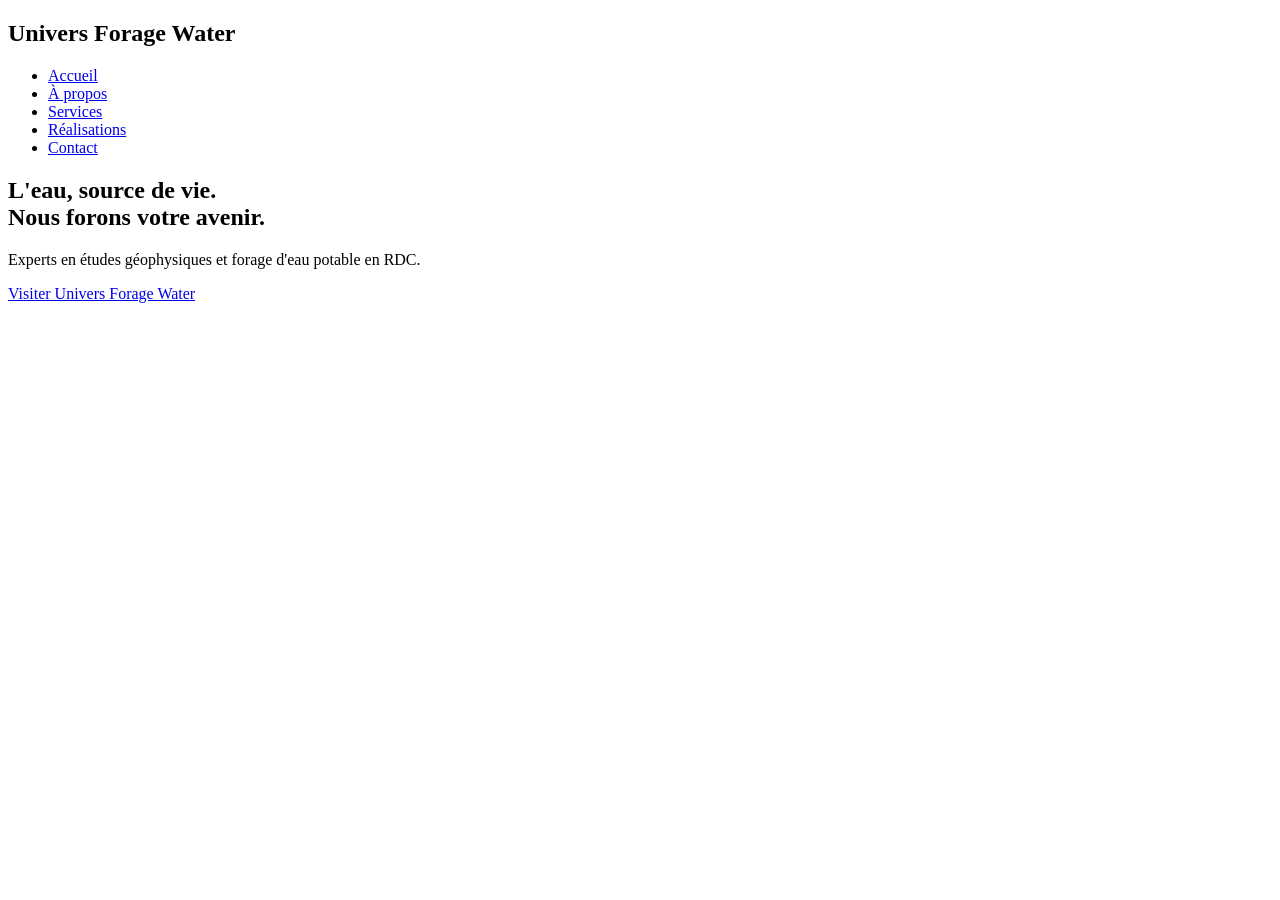
==== docs/index.html @ 2a77e846 "Add initial HTML structure for index page" ====
<!DOCTYPE html>
<html lang="fr">
<head>
    <meta charset="UTF-8">
    <meta name="viewport" content="width=device-width, initial-scale=1.0">
    <title>Univers Forage Water</title>

    <link rel="stylesheet" href="css/style.css">
</head>
<body>

<header>
    <nav class="navbar">
        <h2 class="logo">Univers Forage Water</h2>

        <ul class="menu">
            <li><a href="#">Accueil</a></li>
            <li><a href="#">À propos</a></li>
            <li><a href="#">Services</a></li>
            <li><a href="#">Réalisations</a></li>
            <li><a href="#">Contact</a></li>
        </ul>
    </nav>
</header>

<section class="hero">

<div class="overlay">

<h1>L'eau, source de vie.<br>Nous forons votre avenir.</h1>

<p>
Experts en études géophysiques et forage d'eau potable en RDC.
</p>

<a href="#" class="btn">
Visiter Univers Forage Water
</a>

</div>

</section>

<script src="js/script.js"></script>

</body>
</html>
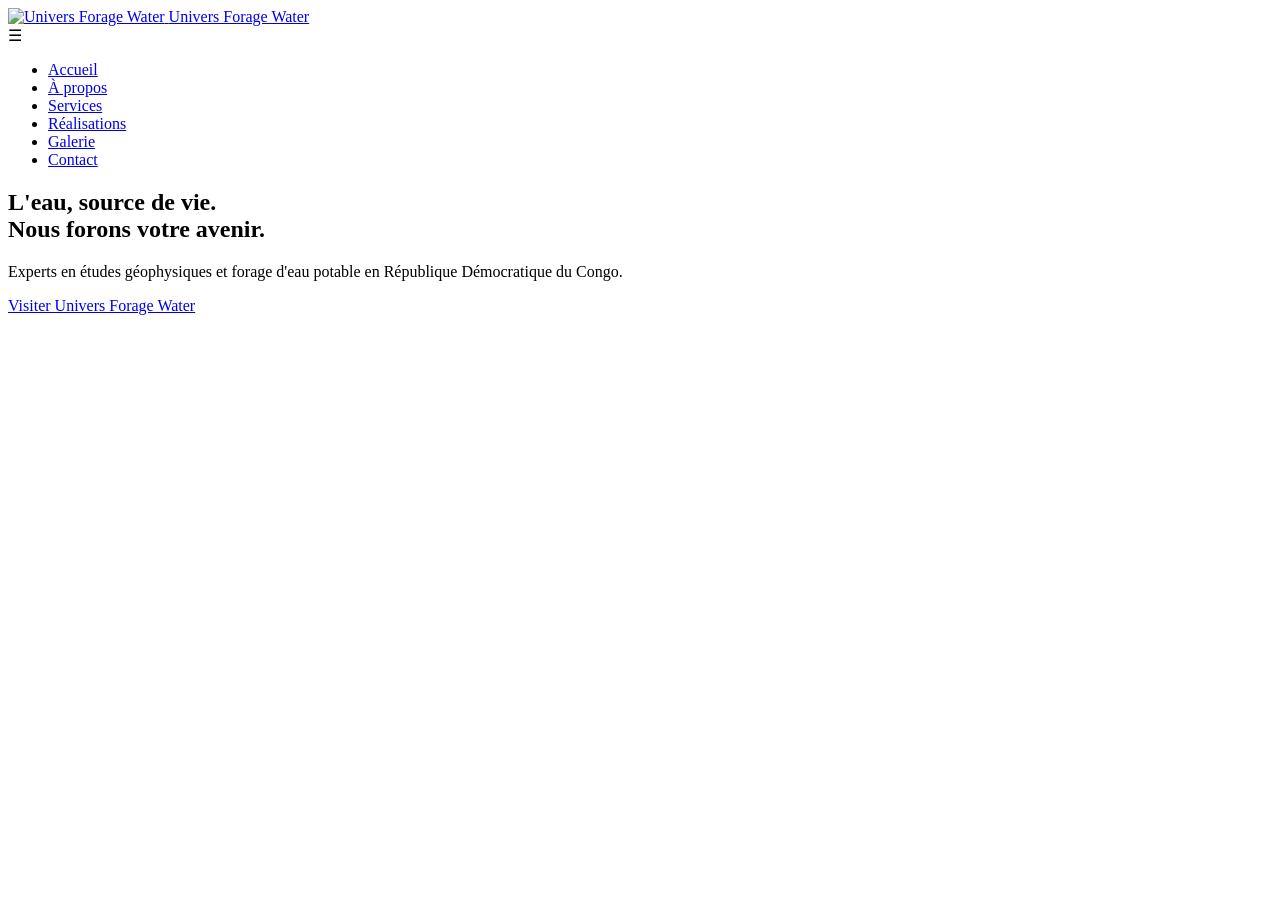
==== commit df734f45: "Update index.html" ====
--- a/docs/index.html
+++ b/docs/index.html
@@ -10,31 +10,62 @@
 <body>
 
 <header>
-    <nav class="navbar">
-        <h2 class="logo">Univers Forage Water</h2>
 
-        <ul class="menu">
-            <li><a href="#">Accueil</a></li>
-            <li><a href="#">À propos</a></li>
-            <li><a href="#">Services</a></li>
-            <li><a href="#">Réalisations</a></li>
-            <li><a href="#">Contact</a></li>
-        </ul>
-    </nav>
+<a href="#" class="logo">
+
+<img src="images/logounivers.jpg" alt="Univers Forage Water">
+
+<span>Univers Forage Water</span>
+
+</a>
+
+<div class="menu-toggle">
+
+☰
+
+</div>
+
+<nav class="navbar">
+
+<ul>
+
+<li><a href="#">Accueil</a></li>
+
+<li><a href="#">À propos</a></li>
+
+<li><a href="#">Services</a></li>
+
+<li><a href="#">Réalisations</a></li>
+
+<li><a href="#">Galerie</a></li>
+
+<li><a href="#">Contact</a></li>
+
+</ul>
+
+</nav>
+
 </header>
 
 <section class="hero">
 
-<div class="overlay">
+<div class="hero-content">
 
-<h1>L'eau, source de vie.<br>Nous forons votre avenir.</h1>
+<h1>
+L'eau, source de vie.<br>
+Nous forons votre avenir.
+</h1>
 
 <p>
-Experts en études géophysiques et forage d'eau potable en RDC.
+
+Experts en études géophysiques et forage d'eau potable en République Démocratique du Congo.
+
 </p>
 
-<a href="#" class="btn">
+<a href="#" class="hero-btn">
+
 Visiter Univers Forage Water
+
 </a>
 
 </div>
--- a/docs/css/style.css
+++ b/docs/css/style.css
@@ -0,0 +1 @@
+fichier principal 
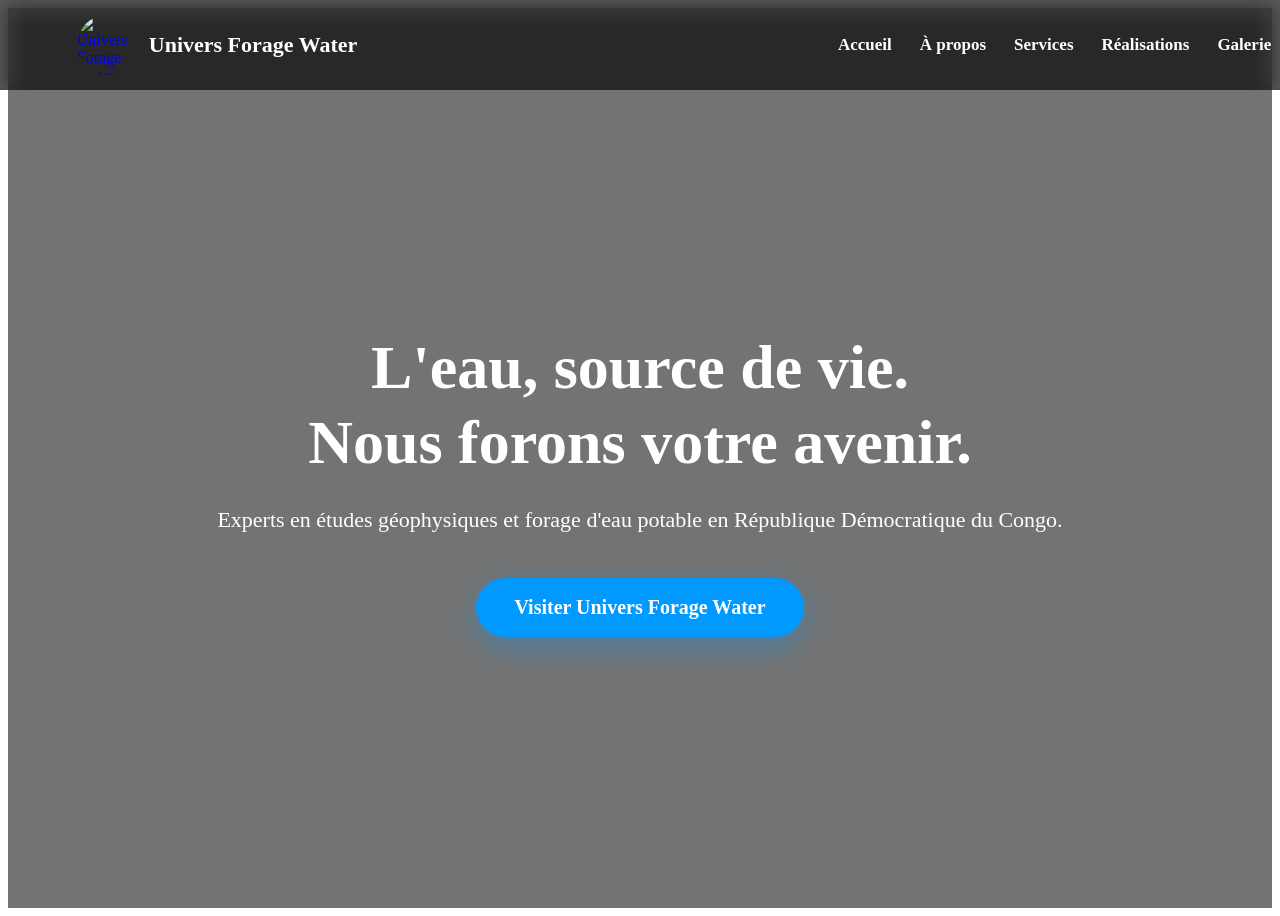
==== commit 9f3a5361: "Update index.html" ====
--- a/docs/index.html
+++ b/docs/index.html
@@ -6,6 +6,15 @@
     <title>Univers Forage Water</title>
 
     <link rel="stylesheet" href="css/style.css">
+<link rel="stylesheet" href="css/header.css">
+<link rel="stylesheet" href="css/hero.css">
+<link rel="stylesheet" href="css/about.css">
+<link rel="stylesheet" href="css/services.css">
+<link rel="stylesheet" href="css/gallery.css">
+<link rel="stylesheet" href="css/contact.css">
+<link rel="stylesheet" href="css/footer.css">
+<link rel="stylesheet" href="css/animations.css">
+<link rel="stylesheet" href="css/responsive.css">
 </head>
 <body>
 
@@ -72,7 +81,9 @@
 
 </section>
 
-<script src="js/script.js"></script>
+<script src="js/menu.js"></script>
+<script src="js/animation.js"></script>
+<script src="js/main.js"></script>
 
 </body>
 </html>
--- a/docs/css/header.css
+++ b/docs/css/header.css
@@ -0,0 +1,188 @@
+/* ===========================
+   HEADER - UNIVERS FORAGE WATER
+=========================== */
+
+header{
+    position: fixed;
+    top:0;
+    left:0;
+    width:100%;
+    padding:15px 6%;
+    display:flex;
+    justify-content:space-between;
+    align-items:center;
+    background:rgba(0,0,0,.65);
+    backdrop-filter:blur(10px);
+    z-index:1000;
+    transition:.4s;
+}
+
+/* Logo */
+
+.logo{
+    display:flex;
+    align-items:center;
+    text-decoration:none;
+}
+
+.logo img{
+    width:60px;
+    height:60px;
+    border-radius:50%;
+    object-fit:cover;
+    margin-right:12px;
+}
+
+.logo span{
+    color:#fff;
+    font-size:22px;
+    font-weight:700;
+}
+
+/* Navigation */
+
+.navbar{
+    display:flex;
+    align-items:center;
+}
+
+.navbar ul{
+    display:flex;
+    list-style:none;
+}
+
+.navbar ul li{
+    margin-left:28px;
+}
+
+.navbar ul li a{
+    color:#fff;
+    text-decoration:none;
+    font-size:17px;
+    font-weight:600;
+    transition:.3s;
+}
+
+.navbar ul li a:hover{
+
+    color:#00CFFF;
+
+}
+
+/* Bouton */
+
+.btn-header{
+
+    background:#0099ff;
+
+    color:#fff;
+
+    padding:12px 22px;
+
+    border-radius:30px;
+
+    text-decoration:none;
+
+    margin-left:30px;
+
+    transition:.3s;
+
+}
+
+.btn-header:hover{
+
+    background:#0066cc;
+
+}
+
+/* Hamburger */
+
+.menu-toggle{
+
+    display:none;
+
+    font-size:32px;
+
+    color:#fff;
+
+    cursor:pointer;
+
+}
+
+/* Responsive */
+
+@media(max-width:900px){
+
+.menu-toggle{
+
+display:block;
+
+}
+
+.navbar{
+
+position:absolute;
+
+top:90px;
+
+left:0;
+
+width:100%;
+
+background:#022a47;
+
+display:none;
+
+padding:20px 0;
+
+}
+
+.navbar.active{
+
+display:block;
+
+animation:fade .3s;
+
+}
+
+.navbar ul{
+
+flex-direction:column;
+
+align-items:center;
+
+}
+
+.navbar ul li{
+
+margin:18px 0;
+
+}
+
+.btn-header{
+
+display:none;
+
+}
+
+}
+
+@keyframes fade{
+
+from{
+
+opacity:0;
+
+transform:translateY(-15px);
+
+}
+
+to{
+
+opacity:1;
+
+transform:translateY(0);
+
+}
+
+}
--- a/docs/css/hero.css
+++ b/docs/css/hero.css
@@ -0,0 +1,145 @@
+/* ===========================
+   HERO SECTION
+=========================== */
+
+.hero{
+
+    width:100%;
+
+    height:100vh;
+
+    background:url("../images/foragelogo.png");
+
+    background-size:cover;
+
+    background-position:center;
+
+    position:relative;
+
+    display:flex;
+
+    justify-content:center;
+
+    align-items:center;
+
+}
+
+/* Overlay */
+
+.hero::before{
+
+content:"";
+
+position:absolute;
+
+top:0;
+
+left:0;
+
+width:100%;
+
+height:100%;
+
+background:rgba(0,0,0,.55);
+
+}
+
+.hero-content{
+
+position:relative;
+
+z-index:2;
+
+text-align:center;
+
+padding:20px;
+
+max-width:900px;
+
+}
+
+.hero-content h1{
+
+font-size:62px;
+
+color:#fff;
+
+margin-bottom:20px;
+
+font-weight:bold;
+
+line-height:1.2;
+
+}
+
+.hero-content p{
+
+font-size:22px;
+
+color:#fff;
+
+margin-bottom:40px;
+
+line-height:1.7;
+
+}
+
+/* Bouton */
+
+.hero-btn{
+
+display:inline-block;
+
+padding:18px 38px;
+
+background:#0099ff;
+
+color:#fff;
+
+text-decoration:none;
+
+font-size:20px;
+
+font-weight:bold;
+
+border-radius:50px;
+
+transition:.3s;
+
+box-shadow:0 10px 30px rgba(0,153,255,.35);
+
+}
+
+.hero-btn:hover{
+
+background:#0077cc;
+
+transform:translateY(-5px);
+
+}
+
+/* Responsive */
+
+@media(max-width:768px){
+
+.hero-content h1{
+
+font-size:40px;
+
+}
+
+.hero-content p{
+
+font-size:18px;
+
+}
+
+.hero-btn{
+
+font-size:18px;
+
+padding:16px 30px;
+
+}
+
+}
--- a/docs/css/about.css
+++ b/docs/css/about.css
@@ -0,0 +1 @@
+à propos 
--- a/docs/css/services.css
+++ b/docs/css/services.css
@@ -0,0 +1 @@
+service 
--- a/docs/css/gallery.css
+++ b/docs/css/gallery.css
@@ -0,0 +1 @@
+galerie 
--- a/docs/css/contact.css
+++ b/docs/css/contact.css
@@ -0,0 +1 @@
+contacter 
--- a/docs/css/footer.css
+++ b/docs/css/footer.css
@@ -0,0 +1 @@
+pied de page 
--- a/docs/css/animations.css
+++ b/docs/css/animations.css
@@ -0,0 +1 @@
+Chira 
--- a/docs/css/responsive.css
+++ b/docs/css/responsive.css
@@ -0,0 +1 @@
+Chira 
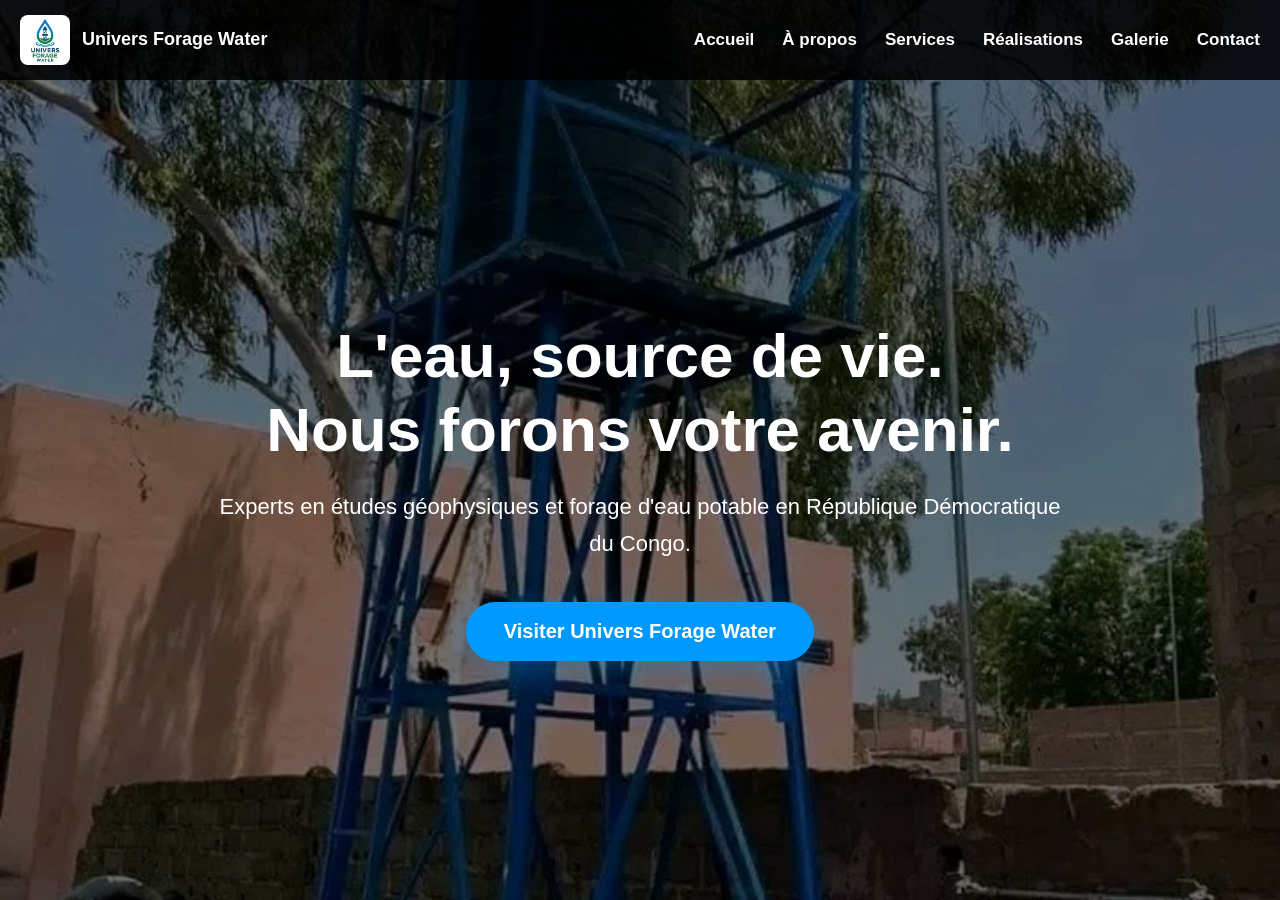
==== commit 8e89884d: "Update index.html" ====
--- a/docs/index.html
+++ b/docs/index.html
@@ -38,17 +38,17 @@
 
 <ul>
 
-<li><a href="#">Accueil</a></li>
+<li><a href="index.html">Accueil</a></li>
 
-<li><a href="#">À propos</a></li>
+<li><a href="a-propos.html">À propos</a></li>
 
-<li><a href="#">Services</a></li>
+<li><a href="services.html">Services</a></li>
 
-<li><a href="#">Réalisations</a></li>
+<li><a href="réalisations.html">Réalisations</a></li>
 
-<li><a href="#">Galerie</a></li>
+<li><a href="galerie.htmk">Galerie</a></li>
 
-<li><a href="#">Contact</a></li>
+<li><a href="contact.html">Contact</a></li>
 
 </ul>
 
--- a/docs/css/style.css
+++ b/docs/css/style.css
@@ -1 +1,12 @@
-fichier principal +/* RESET */
+*{
+    margin:0;
+    padding:0;
+    box-sizing:border-box;
+}
+
+body{
+    font-family:Arial, Helvetica, sans-serif;
+    overflow-x:hidden;
+    background:#fff;
+}
--- a/docs/css/header.css
+++ b/docs/css/header.css
@@ -3,40 +3,45 @@
 =========================== */
 
 header{
-    position: fixed;
+    position:fixed;
     top:0;
     left:0;
     width:100%;
-    padding:15px 6%;
+    height:80px;
+    padding:0 20px;
     display:flex;
     justify-content:space-between;
     align-items:center;
-    background:rgba(0,0,0,.65);
-    backdrop-filter:blur(10px);
+    background:rgba(0,0,0,.85);
     z-index:1000;
-    transition:.4s;
 }
-
-/* Logo */
 
 .logo{
     display:flex;
     align-items:center;
     text-decoration:none;
+    gap:12px;
 }
 
 .logo img{
-    width:60px;
-    height:60px;
-    border-radius:50%;
-    object-fit:cover;
-    margin-right:12px;
+    width:50px;
+    height:50px;
+    object-fit:contain;
+    border-radius:8px;
 }
 
 .logo span{
     color:#fff;
-    font-size:22px;
+    font-size:18px;
     font-weight:700;
+    line-height:1.2;
+}
+
+.menu-toggle{
+    color:#fff;
+    font-size:32px;
+    cursor:pointer;
+    margin-right:10px;
 }
 
 /* Navigation */
--- a/docs/css/hero.css
+++ b/docs/css/hero.css
@@ -7,8 +7,8 @@
     width:100%;
 
     height:100vh;
-
-    background:url("../images/foragelogo.png");
+    padding-top:80px;
+    background:url("../images/foragelogo.jpg");
 
     background-size:cover;
 
--- a/docs/css/about.css
+++ b/docs/css/about.css
@@ -1 +1,35 @@
-à propos +/*====================================
+      ABOUT HERO
+====================================*/
+
+.about-hero{
+    width:100%;
+    min-height:60vh;
+    background:url("../images/foragelogo.jpg") center center/cover no-repeat;
+    position:relative;
+    display:flex;
+    justify-content:center;
+    align-items:center;
+    text-align:center;
+}
+
+.about-hero::before{
+    content:"";
+    position:absolute;
+    top:0;
+    left:0;
+    width:100%;
+    height:100%;
+    background:rgba(0,0,0,.65);
+}
+
+.about-overlay{
+    position:relative;
+    z-index:2;
+    max-width:900px;
+    padding:20px;
+}
+
+.about-overlay h1{
+    color:#fff;
+    font-size:
--- a/docs/css/services.css
+++ b/docs/css/services.css
@@ -1 +1,178 @@
-service +/*====================================
+        HERO - SERVICES
+====================================*/
+
+.services-hero{
+    width:100%;
+    min-height:55vh;
+    background:url("../images/foragelogo.jpg") center center/cover no-repeat;
+    position:relative;
+    display:flex;
+    justify-content:center;
+    align-items:center;
+    text-align:center;
+}
+
+.services-hero::before{
+    content:"";
+    position:absolute;
+    inset:0;
+    background:rgba(0,0,0,.65);
+}
+
+.services-overlay{
+    position:relative;
+    z-index:2;
+    max-width:850px;
+    padding:20px;
+}
+
+.services-overlay h1{
+    color:#fff;
+    font-size:52px;
+    margin-bottom:20px;
+}
+
+.services-overlay p{
+    color:#fff;
+    font-size:21px;
+    line-height:1.8;
+}
+
+/*====================================
+        SECTION SERVICES
+====================================*/
+
+.services-container{
+    max-width:1300px;
+    margin:80px auto;
+    padding:20px;
+    display:grid;
+    grid-template-columns:repeat(auto-fit,minmax(320px,1fr));
+    gap:30px;
+}
+
+/*====================================
+        CARTES
+====================================*/
+
+.service-card{
+    background:#fff;
+    border-radius:20px;
+    padding:35px;
+    box-shadow:0 10px 30px rgba(0,0,0,.08);
+    transition:.4s;
+    border-top:6px solid #0099ff;
+}
+
+.service-card:hover{
+    transform:translateY(-12px);
+    box-shadow:0 20px 45px rgba(0,0,0,.18);
+}
+
+.service-card h2{
+    color:#0077cc;
+    font-size:28px;
+    margin-bottom:18px;
+}
+
+.service-card p{
+    color:#555;
+    font-size:18px;
+    line-height:1.8;
+}
+
+/*====================================
+      BOUTON
+====================================*/
+
+.service-btn{
+    display:inline-block;
+    margin-top:20px;
+    padding:12px 28px;
+    background:#0099ff;
+    color:#fff;
+    text-decoration:none;
+    border-radius:30px;
+    transition:.3s;
+    font-weight:bold;
+}
+
+.service-btn:hover{
+    background:#006dcc;
+}
+
+/*====================================
+      APPEL À L'ACTION
+====================================*/
+
+.cta-services{
+    background:#0077cc;
+    color:#fff;
+    text-align:center;
+    padding:70px 20px;
+}
+
+.cta-services h2{
+    font-size:40px;
+    margin-bottom:20px;
+}
+
+.cta-services p{
+    max-width:800px;
+    margin:auto;
+    font-size:20px;
+    line-height:1.8;
+}
+
+.cta-services a{
+    display:inline-block;
+    margin-top:30px;
+    padding:16px 36px;
+    background:#fff;
+    color:#0077cc;
+    text-decoration:none;
+    border-radius:40px;
+    font-weight:bold;
+    transition:.3s;
+}
+
+.cta-services a:hover{
+    transform:scale(1.05);
+}
+
+/*====================================
+      RESPONSIVE
+====================================*/
+
+@media(max-width:768px){
+
+.services-overlay h1{
+    font-size:36px;
+}
+
+.services-overlay p{
+    font-size:18px;
+}
+
+.service-card{
+    padding:25px;
+}
+
+.service-card h2{
+    font-size:23px;
+}
+
+.service-card p{
+    font-size:17px;
+}
+
+.cta-services h2{
+    font-size:30px;
+}
+
+.cta-services p{
+    font-size:17px;
+}
+
+}
--- a/docs/css/gallery.css
+++ b/docs/css/gallery.css
@@ -1 +1,116 @@
-galerie +/*=========================================
+        HERO GALERIE
+=========================================*/
+
+.gallery-hero{
+    width:100%;
+    min-height:60vh;
+    background:url("../images/foragelogo.jpg") center center/cover no-repeat;
+    position:relative;
+    display:flex;
+    justify-content:center;
+    align-items:center;
+    text-align:center;
+}
+
+.gallery-hero::before{
+    content:"";
+    position:absolute;
+    inset:0;
+    background:rgba(0,0,0,.65);
+}
+
+.gallery-overlay{
+    position:relative;
+    z-index:2;
+    max-width:900px;
+    padding:20px;
+}
+
+.gallery-overlay h1{
+    color:#fff;
+    font-size:55px;
+    margin-bottom:20px;
+    font-weight:bold;
+}
+
+.gallery-overlay p{
+    color:#fff;
+    font-size:21px;
+    line-height:1.8;
+}
+
+/*=========================================
+        GALERIE PHOTOS
+=========================================*/
+
+.gallery-container{
+    max-width:1300px;
+    margin:80px auto;
+    padding:20px;
+    display:grid;
+    grid-template-columns:repeat(auto-fit,minmax(320px,1fr));
+    gap:25px;
+}
+
+.gallery-card{
+    position:relative;
+    overflow:hidden;
+    border-radius:20px;
+    background:#fff;
+    box-shadow:0 12px 30px rgba(0,0,0,.10);
+    cursor:pointer;
+    transition:.4s;
+}
+
+.gallery-card:hover{
+    transform:translateY(-10px);
+    box-shadow:0 20px 45px rgba(0,0,0,.18);
+}
+
+.gallery-card img{
+    width:100%;
+    height:280px;
+    object-fit:cover;
+    transition:.5s;
+}
+
+.gallery-card:hover img{
+    transform:scale(1.1);
+}
+
+/* Overlay */
+
+.gallery-card::after{
+    content:"Voir l'image";
+    position:absolute;
+    inset:0;
+    display:flex;
+    justify-content:center;
+    align-items:center;
+    background:rgba(0,119,204,.75);
+    color:#fff;
+    font-size:24px;
+    font-weight:bold;
+    opacity:0;
+    transition:.4s;
+}
+
+.gallery-card:hover::after{
+    opacity:1;
+}
+
+/*=========================================
+        SECTION VIDÉOS
+=========================================*/
+
+.video-section{
+    background:#f7f9fc;
+    padding:80px 20px;
+    text-align:center;
+}
+
+.video-section h2{
+    color:#0077cc;
+    font-size:42px;
+    margin-bottom:20
--- a/docs/css/contact.css
+++ b/docs/css/contact.css
@@ -1 +1,60 @@
-contacter +/*=========================================
+        HERO CONTACT
+=========================================*/
+
+.contact-hero{
+    width:100%;
+    min-height:60vh;
+    background:url("../images/foragelogo.jpg") center center/cover no-repeat;
+    position:relative;
+    display:flex;
+    justify-content:center;
+    align-items:center;
+    text-align:center;
+}
+
+.contact-hero::before{
+    content:"";
+    position:absolute;
+    inset:0;
+    background:rgba(0,0,0,.65);
+}
+
+.contact-overlay{
+    position:relative;
+    z-index:2;
+    max-width:900px;
+    padding:20px;
+}
+
+.contact-overlay h1{
+    color:#fff;
+    font-size:55px;
+    margin-bottom:20px;
+}
+
+.contact-overlay p{
+    color:#fff;
+    font-size:21px;
+    line-height:1.8;
+}
+
+/*=========================================
+        SECTION CONTACT
+=========================================*/
+
+.contact-section{
+    max-width:1300px;
+    margin:80px auto;
+    padding:20px;
+    display:grid;
+    grid-template-columns:1fr 1.3fr;
+    gap:40px;
+}
+
+.contact-info{
+    background:#0077cc;
+    color:#fff;
+    padding:40px;
+    border-radius:20px;
+    box-shadow:0 15px 35px rgba(0,0,0,.15
